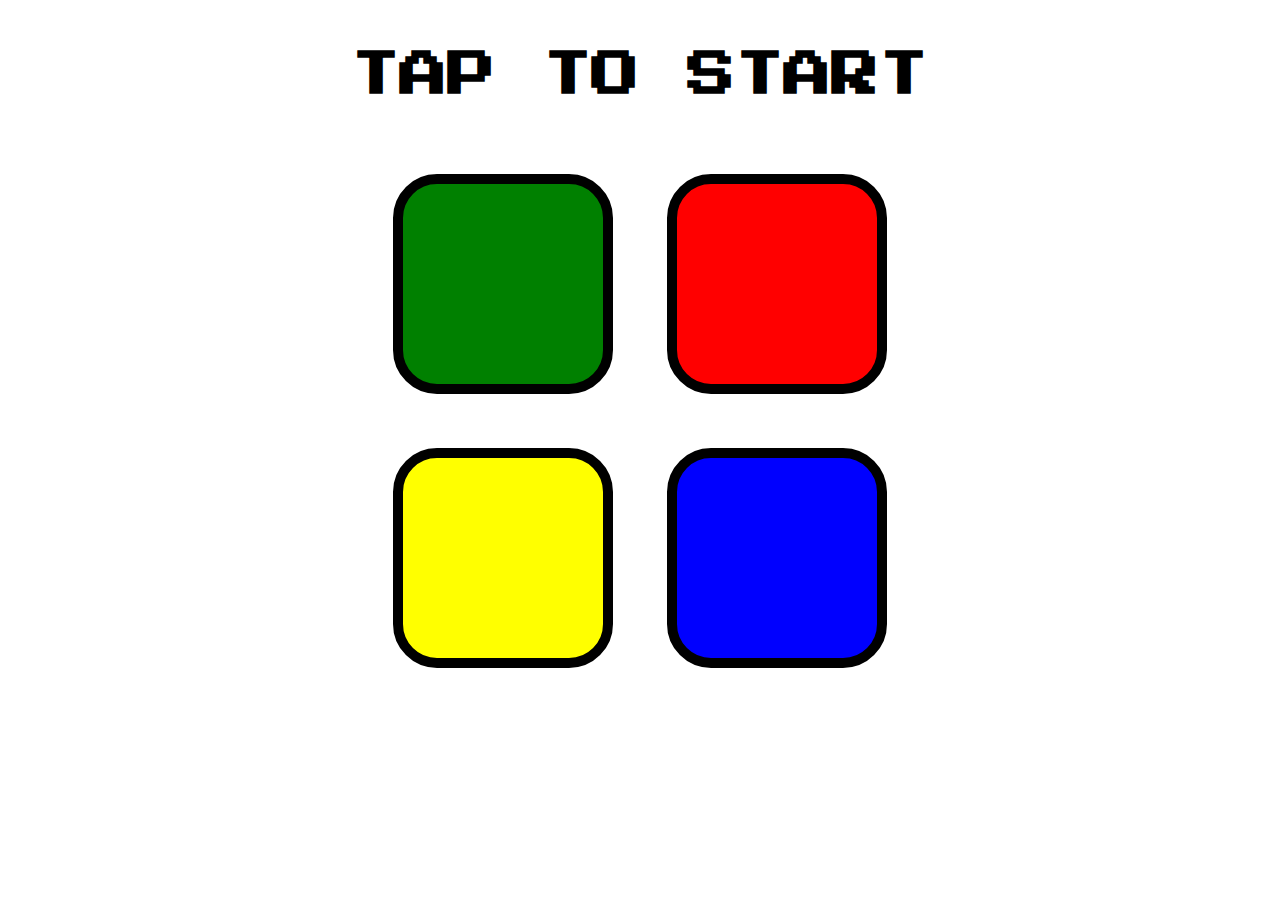
==== game.html @ 659f6a65 "add initial commit" ====
<!DOCTYPE html>
<html lang="en" dir="ltr">

<head>
  <meta charset="utf-8">
  <title>Simon</title>
  <link rel="stylesheet" href="./game.css">
  <link href="https://fonts.googleapis.com/css?family=Press+Start+2P" rel="stylesheet">
  <script src="./game.js" defer ></script>
</head>

<body>
  <h2 id="level-title">TAP TO START</h2>
  <div class="container">
    <div class="row">

      <div type="button" id="green" class="btn green">

      </div>

      <div type="button" id="red" class="btn red">

      </div>
    </div>

    <div class="row">

      <div type="button" id="yellow" class="btn yellow">

      </div>
      <div type="button" id="blue" class="btn blue">

      </div>

    </div>

  </div>


</body>

</html>
---- game.css ----
body {
  text-align: center;
}

#level-title {
  font-family: 'Press Start 2P', cursive;
  font-size: 3rem;
  margin: 4%;
}

.container {
  display: block;
  width: 50%;
  margin: auto;
}

.btn {
  margin: 25px;
  display: inline-block;
  height: 200px;
  width: 200px;
  border: 10px solid black;
  border-radius: 20%;
}

.game-over {
  background-color: red;
  opacity: 0.8;
}

.red {
  background-color: red;
}

.green {
  background-color: green;
}

.blue {
  background-color: blue;
}

.yellow {
  background-color: yellow;
}

.pressed {
  box-shadow: 0 0 20px white;
  background-color: grey;
}

/* This is my custom css */

body.wrong {
  background-color: red;
}

.flash {
  opacity: 0.1;
}

@media(max-width: 1200px) {
  .container {
    margin-left: 5%;
    display: flex;
    flex-direction: column;
    align-items: center;
    width: 90%;
  }

  .btn {
    margin: 5px 5px;
    height: 400px;
    width: 400px;
  }

  .row {
    display: flex;
  }

  @media(min-width: 700px) {
    .btn {
      height: 40vw;
      width: 40vw;
    }
  }
}
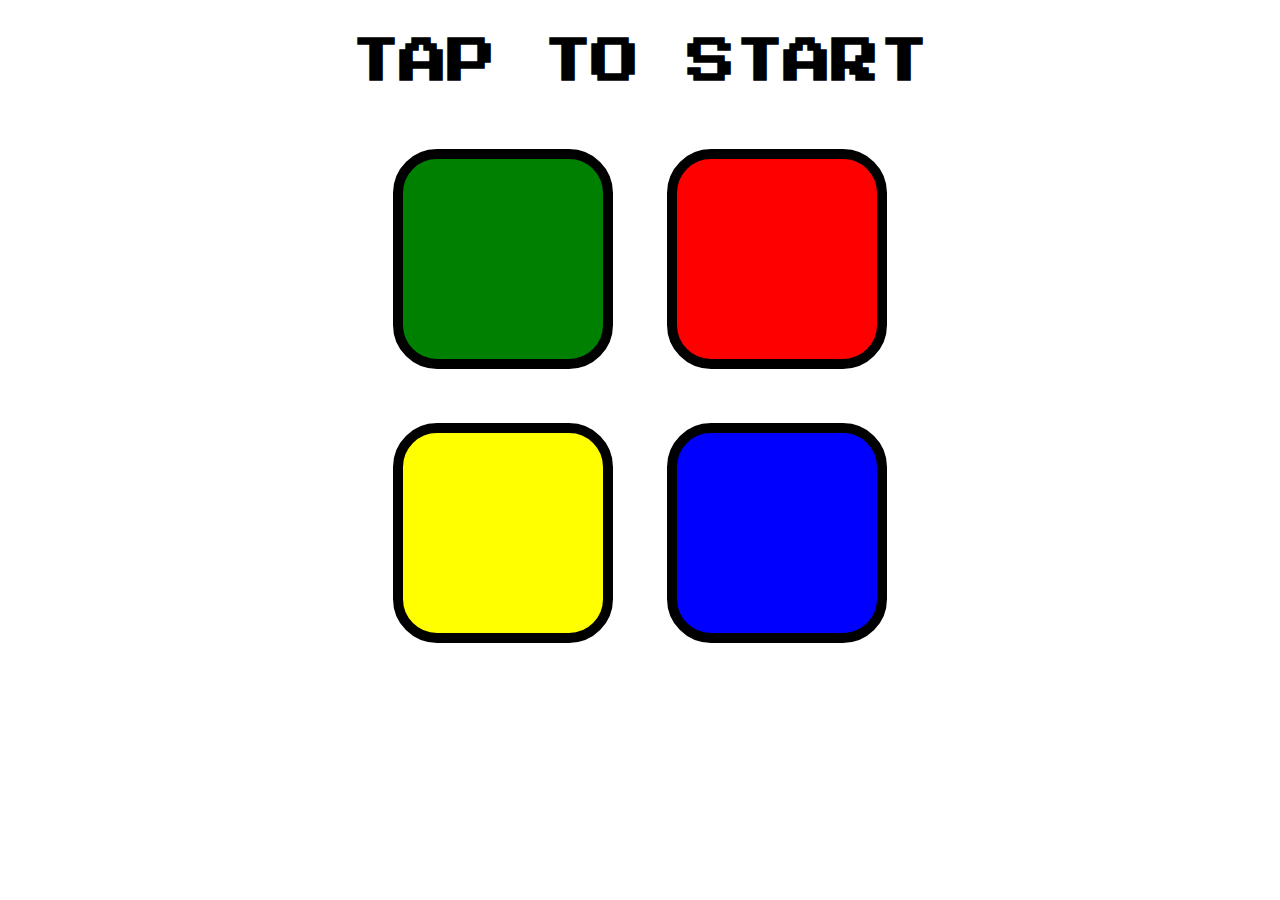
==== commit e697a7a4: "make changes to support pwa" ====
--- a/game.html
+++ b/game.html
@@ -5,6 +5,7 @@
   <meta charset="utf-8">
   <title>Simon</title>
   <link rel="stylesheet" href="./game.css">
+  <link rel="manifest" href="./manifest.json" />
   <link href="https://fonts.googleapis.com/css?family=Press+Start+2P" rel="stylesheet">
   <script src="./game.js" defer ></script>
 </head>
--- a/game.css
+++ b/game.css
@@ -5,7 +5,7 @@
 #level-title {
   font-family: 'Press Start 2P', cursive;
   font-size: 3rem;
-  margin: 4%;
+  margin: 3%;
 }
 
 .container {
